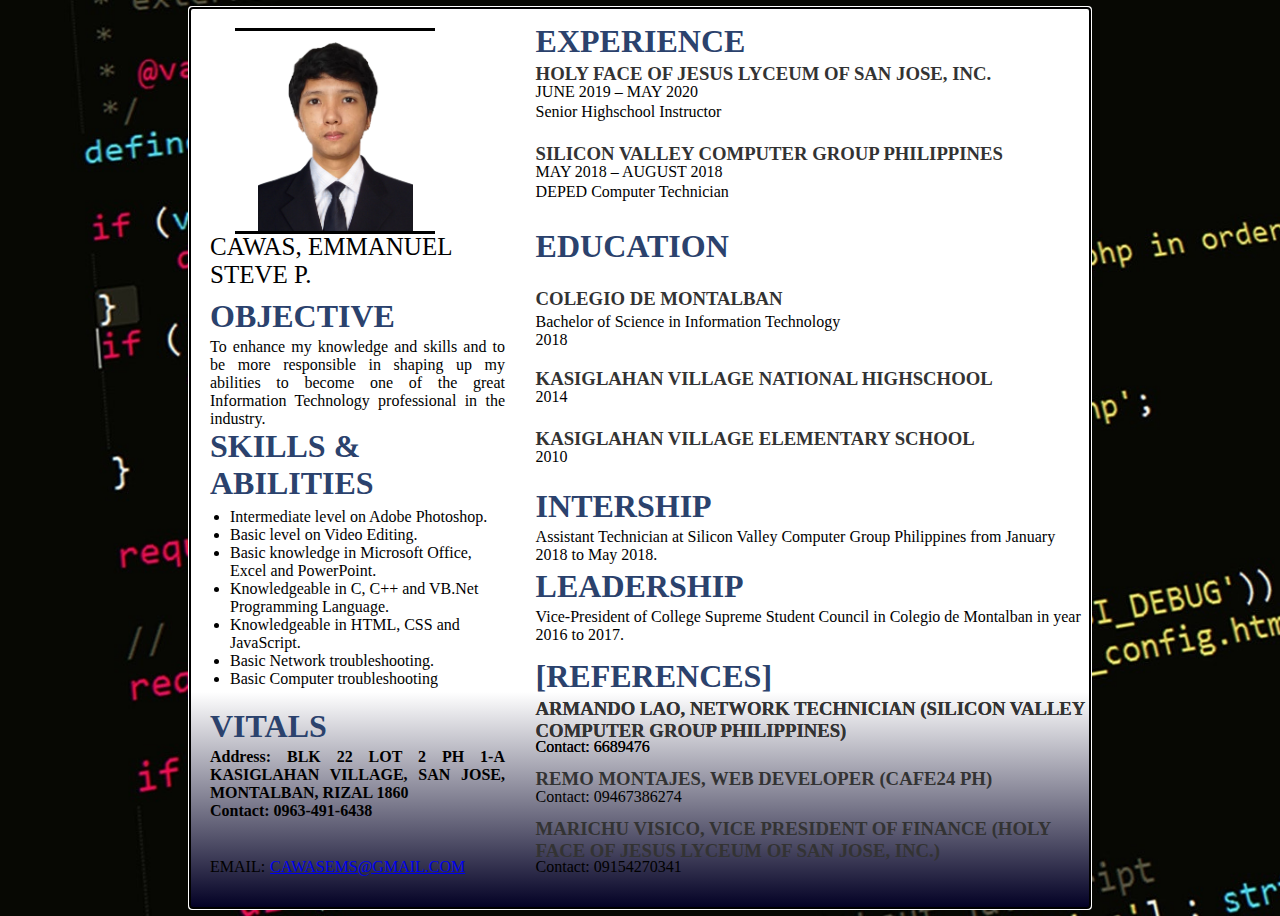
==== index.html @ 97830da2 "first commit" ====
<!DOCTYPE html>
<html>
  <head>
    <meta charset="utf-8" />
    <meta http-equiv="X-UA-Compatible" content="IE=edge" />
    <title>Personal WebPage</title>
    <meta name="description" content="" />
    <meta name="viewport" content="width=device-width, initial-scale=1" />
    <link rel="stylesheet" href="style.css" />
  </head>
  <body>
    <div class="resumebg">
      <div class="img"></div>
      <div class="name">
        CAWAS, EMMANUEL <br />
        STEVE P.
      </div>
      <h1 class="h1 obj">OBJECTIVE</h1>
      <p class="objp">
        To enhance my knowledge and skills and to be more responsible in shaping
        up my abilities to become one of the great Information Technology
        professional in the industry.
      </p>
      <h1 class="h1 sa">SKILLS & ABILITIES</h1>
      <ul>
        <li>Intermediate level on Adobe Photoshop.</li>
        <li>Basic level on Video Editing.</li>
        <li>Basic knowledge in Microsoft Office, Excel and PowerPoint.</li>
        <li>Knowledgeable in C, C++ and VB.Net Programming Language.</li>
        <li>Knowledgeable in HTML, CSS and JavaScript.</li>
        <li>Basic Network troubleshooting.</li>
        <li>Basic Computer troubleshooting</li>
      </ul>
      <h1 class="h1 vit">VITALS</h1>
      <p class="add">
        Address: BLK 22 LOT 2 PH 1-A KASIGLAHAN VILLAGE, SAN JOSE, MONTALBAN,
        RIZAL 1860
        <br />
        Contact: 0963-491-6438
      </p>
      <p class="email">EMAIL: </p><a href="mailto: cawasems@gmail.com">cawasems@gmail.com</a>
        <h1 class="h1r exp">EXPERIENCE</h1>
        <h3 class="h3 work">HOLY FACE OF JESUS LYCEUM OF SAN JOSE, INC.</h3>
        <p class="p wd">JUNE 2019 – MAY 2020</p>
        <p class="p j">Senior Highschool Instructor</p>
        <h3 class="h3 work1">Silicon Valley Computer Group Philippines</h3>
        <p class="p wd1">MAY 2018 – AUGUST 2018</p>
        <p class="p j1">DEPED Computer Technician</p>
      <h1 class="h1r edu">EDUCATION</h1>
      <h3 class="h3 c">COLEGIO DE MONTALBAN</h3>
      <p class="p cou">Bachelor of Science in Information Technology <br>2018</p>
      <h3 class="h3 hs">KASIGLAHAN VILLAGE NATIONAL HIGHSCHOOL</h3>
      <p class="p hsd">2014</p>
      <h3 class="h3 es">KASIGLAHAN VILLAGE ELEMENTARY SCHOOL</h3>
      <p class="p esd">2010</p>
      <h1 class="h1r int">INTERSHIP</h1>
      <p class="p intp">Assistant Technician at Silicon Valley Computer Group Philippines from January 2018 to May
        2018.
        </p>
        <h1 class="h1r ldr">LEADERSHIP</h1>
        <p class="p ldrp">Vice-President of College Supreme Student Council in Colegio de
          Montalban in year 2016 to 2017.</p>
          <h1 class="h1r ref">[REFERENCES]</h1>
          <h3 class="h3 ref">ARMANDO LAO, NETWORK TECHNICIAN (SILICON
            VALLEY COMPUTER GROUP PHILIPPINES)
            </h3>
            <p class="p refn">Contact: 6689476</p>
            <h3 class="h3 ref">ARMANDO LAO, NETWORK TECHNICIAN (SILICON
              VALLEY COMPUTER GROUP PHILIPPINES)
              </h3>
              <p class="p refn">Contact: 6689476</p>
              <h3 class="h3 ref1">REMO MONTAJES, WEB DEVELOPER (CAFE24 PH)
                </h3>
                <p class="p refn1">Contact: 09467386274</p>
                <h3 class="h3 ref2">MARICHU VISICO, VICE PRESIDENT OF FINANCE (HOLY
                  FACE OF JESUS LYCEUM OF SAN JOSE, INC.)
                </h3>
                <p class="p refn2">Contact: 09154270341</p>
      </div>
    </div>
    <!-- <script src="" async defer></script> -->
  </body>
</html>
---- style.css ----
body {
  background-image: url("resources/images/pexels-pixabay-276452.jpg");
  background-size: cover;
}

.img {
  background-image: url("resources/images/resume.png");
  height: 200px;
  width: 200px;
  background-size: contain;
  background-position: center;
  position: absolute;
  transition: 0.5s;
  margin-top: 20px;
  margin-left: 5%;
  background-repeat: no-repeat;
  border-top: 3px solid black;
  border-bottom: 3px solid black;
}
/* .img:hover {
  height: 300px;
  width: 300px;
  transition: 0.5s;
} */

.resumebg {
  position: relative;
  background: rgb(2, 0, 36);
  background: linear-gradient(
    360deg,
    rgba(2, 0, 36, 1) 0%,
    rgba(255, 255, 255, 1) 24%
  );
  background-size: cover;
  height: 100vh;
  width: 100vh;
  margin-left: auto;
  margin-right: auto;
  outline: auto black;
}

.name {
  position: absolute;
  font-size: 25px;
  color: black;
  margin-top: 225px;
  margin-left: 20px;
  margin-right: 65%;
}

.h1 {
  position: absolute;
  color: rgb(43, 66, 109);
  margin-left: 20px;
}

.h1.obj {
  margin-top: 290px;
  margin-right: 65%;
}
.h1.sa {
  position: absolute;
  margin-top: 420px;
  margin-left: 20px;
  margin-right: 65%;
}

.h1.vit {
  position: absolute;
  margin-top: 700px;
  margin-left: 20px;
  margin-right: 65%;
}

.objp {
  position: absolute;
  text-align: justify;
  margin-top: 330px;
  margin-right: 65%;
  margin-left: 20px;
}

ul {
  position: absolute;
  margin-top: 500px;
  margin-right: 65%;
}
li {
  text-align: left;
}

.add {
  position: absolute;
  margin-top: 740px;
  text-align: justify;
  margin-left: 20px;
  margin-right: 65%;
  font-weight: bold;
}

a {
  position: absolute;
  margin-top: 850px;
  margin-left: 80px;
  margin-right: 65%;
  text-transform: uppercase;
}
.email {
  position: absolute;
  margin-top: 850px;
  margin-left: 20px;
  margin-right: 65%;
  text-transform: uppercase;
}

.h1r {
  position: absolute;
  margin-left: 38.4%;
  color: rgb(43, 66, 109);
}

.h1r.exp {
  margin-top: 15px;
}
.h1r.edu {
  margin-top: 220px;
}
.h1r.int {
  margin-top: 480px;
}
.h1r.ldr {
  margin-top: 560px;
}
.h1r.ref {
  margin-top: 650px;
}

.h3 {
  position: absolute;
  margin-left: 38.4%;
  color: #333;
}

.h3.work {
  margin-top: 55px;
}
.h3.work1 {
  margin-top: 135px;
  text-transform: uppercase;
}
.h3.c {
  margin-top: 280px;
}
.h3.hs {
  margin-top: 360px;
}
.h3.es {
  margin-top: 420px;
}
.h3.ref {
  margin-top: 690px;
}
.h3.ref1 {
  margin-top: 760px;
}
.h3.ref2 {
  margin-top: 810px;
}

.p {
  position: absolute;
  margin-left: 38.4%;
}
.p.wd {
  margin-top: 75px;
}
.p.j {
  margin-top: 95px;
}

.p.wd1 {
  margin-top: 155px;
}
.p.j1 {
  margin-top: 175px;
}
.p.cou {
  margin-top: 305px;
}
.p.hsd {
  margin-top: 380px;
}
.p.esd {
  margin-top: 440px;
}
.p.intp {
  margin-top: 520px;
}
.p.ldrp {
  margin-top: 600px;
}
.p.refn {
  margin-top: 730px;
}
.p.refn1 {
  margin-top: 780px;
}
.p.refn2 {
  margin-top: 850px;
}
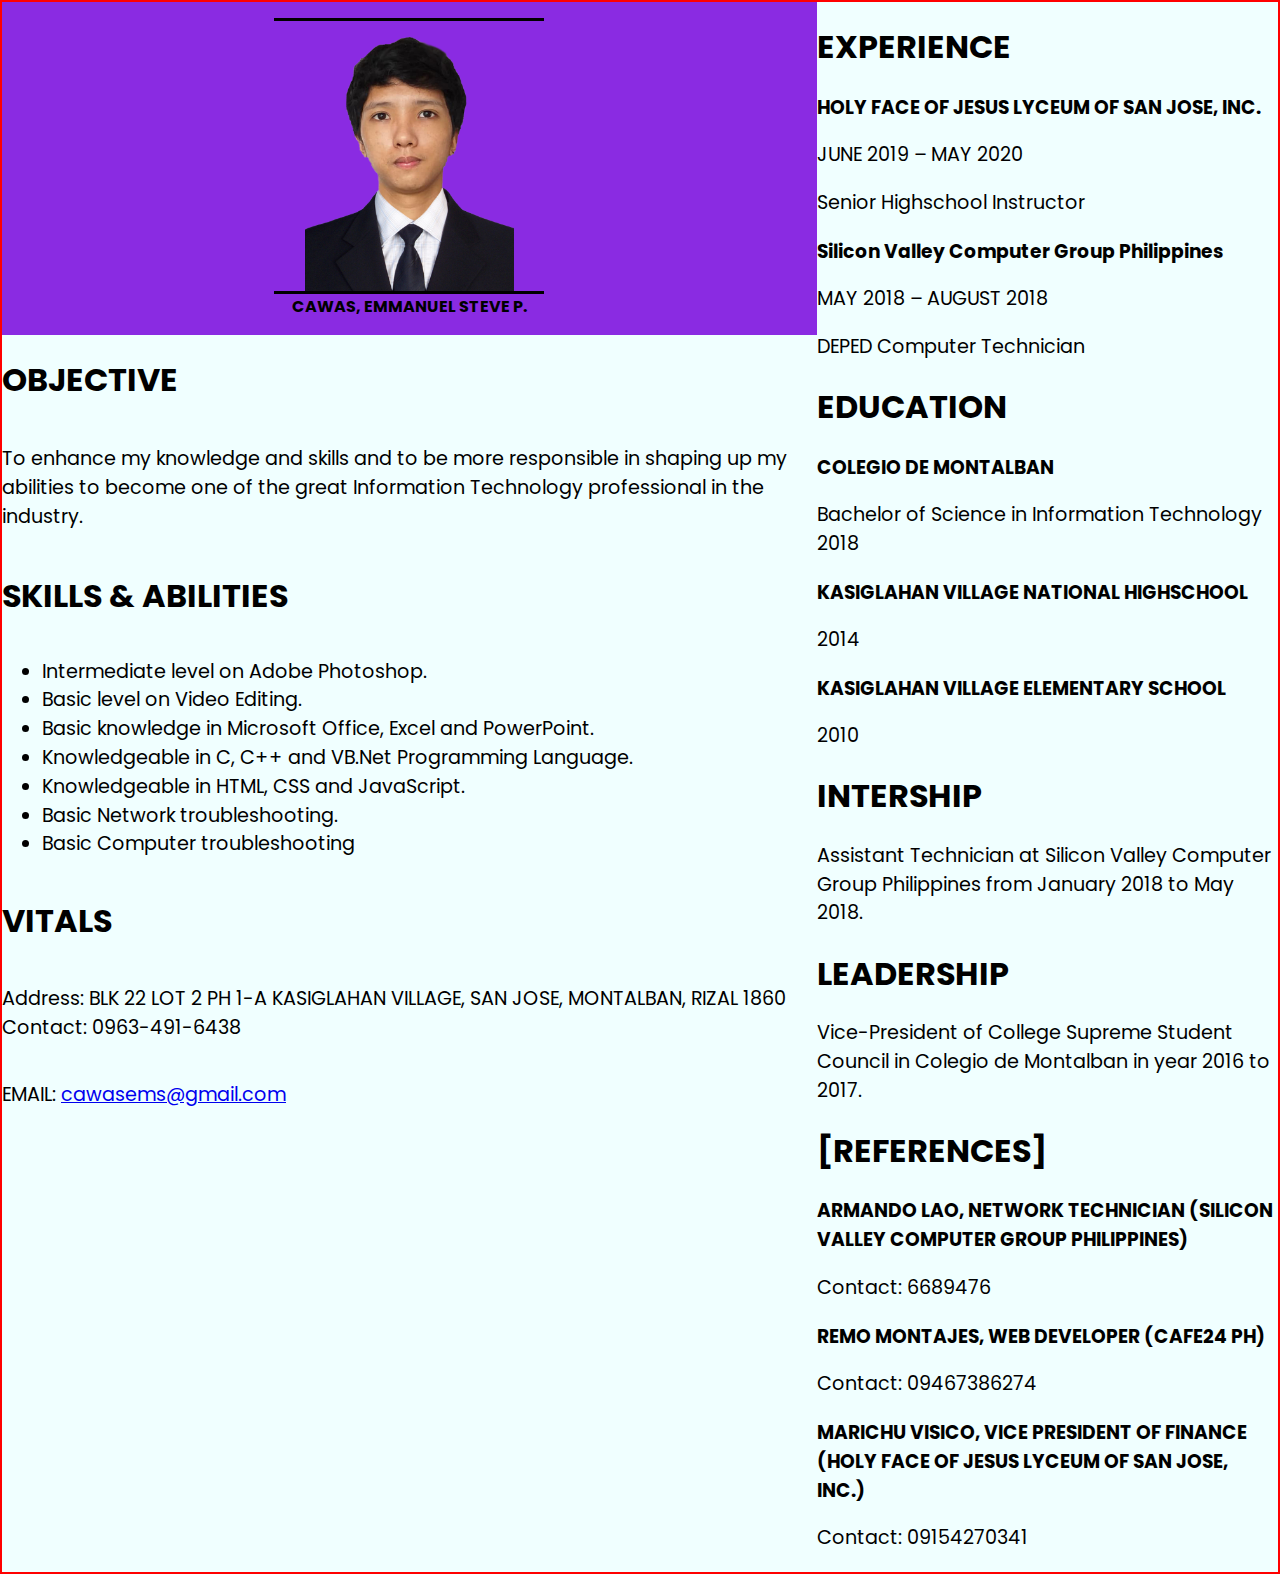
==== commit 4731de11: "041921update" ====
--- a/index.html
+++ b/index.html
@@ -3,79 +3,88 @@
   <head>
     <meta charset="utf-8" />
     <meta http-equiv="X-UA-Compatible" content="IE=edge" />
-    <title>Personal WebPage</title>
+    <title>Online Resume</title>
     <meta name="description" content="" />
     <meta name="viewport" content="width=device-width, initial-scale=1" />
     <link rel="stylesheet" href="style.css" />
+    <link rel="preconnect" href="https://fonts.gstatic.com" />
+    <link
+      href="https://fonts.googleapis.com/css2?family=Poppins:wght@200&display=swap"
+      rel="stylesheet"
+    />
   </head>
   <body>
     <div class="resumebg">
-      <div class="img"></div>
-      <div class="name">
-        CAWAS, EMMANUEL <br />
-        STEVE P.
+      <div class="container1">
+        <div class="imgbg">
+          <div class="img"></div>
+          <div class="name">CAWAS, EMMANUEL STEVE P.</div>
+        </div>
+        <h1 class="h1 obj">OBJECTIVE</h1>
+        <p>
+          To enhance my knowledge and skills and to be more responsible in
+          shaping up my abilities to become one of the great Information
+          Technology professional in the industry.
+        </p>
+        <h1 class="h1 sa">SKILLS & ABILITIES</h1>
+        <ul>
+          <li>Intermediate level on Adobe Photoshop.</li>
+          <li>Basic level on Video Editing.</li>
+          <li>Basic knowledge in Microsoft Office, Excel and PowerPoint.</li>
+          <li>Knowledgeable in C, C++ and VB.Net Programming Language.</li>
+          <li>Knowledgeable in HTML, CSS and JavaScript.</li>
+          <li>Basic Network troubleshooting.</li>
+          <li>Basic Computer troubleshooting</li>
+        </ul>
+        <h1 class="h1 vit">VITALS</h1>
+        <p>
+          Address: BLK 22 LOT 2 PH 1-A KASIGLAHAN VILLAGE, SAN JOSE, MONTALBAN,
+          RIZAL 1860
+          <br />
+          Contact: 0963-491-6438
+        </p>
+        <p>
+          EMAIL: <a href="mailto: cawasems@gmail.com">cawasems@gmail.com</a>
+        </p>
       </div>
-      <h1 class="h1 obj">OBJECTIVE</h1>
-      <p class="objp">
-        To enhance my knowledge and skills and to be more responsible in shaping
-        up my abilities to become one of the great Information Technology
-        professional in the industry.
-      </p>
-      <h1 class="h1 sa">SKILLS & ABILITIES</h1>
-      <ul>
-        <li>Intermediate level on Adobe Photoshop.</li>
-        <li>Basic level on Video Editing.</li>
-        <li>Basic knowledge in Microsoft Office, Excel and PowerPoint.</li>
-        <li>Knowledgeable in C, C++ and VB.Net Programming Language.</li>
-        <li>Knowledgeable in HTML, CSS and JavaScript.</li>
-        <li>Basic Network troubleshooting.</li>
-        <li>Basic Computer troubleshooting</li>
-      </ul>
-      <h1 class="h1 vit">VITALS</h1>
-      <p class="add">
-        Address: BLK 22 LOT 2 PH 1-A KASIGLAHAN VILLAGE, SAN JOSE, MONTALBAN,
-        RIZAL 1860
-        <br />
-        Contact: 0963-491-6438
-      </p>
-      <p class="email">EMAIL: </p><a href="mailto: cawasems@gmail.com">cawasems@gmail.com</a>
-        <h1 class="h1r exp">EXPERIENCE</h1>
+      <div class="container2">
+        <h1 class="h1 exp">EXPERIENCE</h1>
         <h3 class="h3 work">HOLY FACE OF JESUS LYCEUM OF SAN JOSE, INC.</h3>
-        <p class="p wd">JUNE 2019 – MAY 2020</p>
-        <p class="p j">Senior Highschool Instructor</p>
+        <p>JUNE 2019 – MAY 2020</p>
+        <p>Senior Highschool Instructor</p>
         <h3 class="h3 work1">Silicon Valley Computer Group Philippines</h3>
-        <p class="p wd1">MAY 2018 – AUGUST 2018</p>
-        <p class="p j1">DEPED Computer Technician</p>
-      <h1 class="h1r edu">EDUCATION</h1>
-      <h3 class="h3 c">COLEGIO DE MONTALBAN</h3>
-      <p class="p cou">Bachelor of Science in Information Technology <br>2018</p>
-      <h3 class="h3 hs">KASIGLAHAN VILLAGE NATIONAL HIGHSCHOOL</h3>
-      <p class="p hsd">2014</p>
-      <h3 class="h3 es">KASIGLAHAN VILLAGE ELEMENTARY SCHOOL</h3>
-      <p class="p esd">2010</p>
-      <h1 class="h1r int">INTERSHIP</h1>
-      <p class="p intp">Assistant Technician at Silicon Valley Computer Group Philippines from January 2018 to May
-        2018.
+        <p>MAY 2018 – AUGUST 2018</p>
+        <p>DEPED Computer Technician</p>
+        <h1 class="h1 edu">EDUCATION</h1>
+        <h3 class="h3 c">COLEGIO DE MONTALBAN</h3>
+        <p>Bachelor of Science in Information Technology <br />2018</p>
+        <h3 class="h3 hs">KASIGLAHAN VILLAGE NATIONAL HIGHSCHOOL</h3>
+        <p>2014</p>
+        <h3 class="h3 es">KASIGLAHAN VILLAGE ELEMENTARY SCHOOL</h3>
+        <p>2010</p>
+        <h1 class="h1 int">INTERSHIP</h1>
+        <p>
+          Assistant Technician at Silicon Valley Computer Group Philippines from
+          January 2018 to May 2018.
         </p>
-        <h1 class="h1r ldr">LEADERSHIP</h1>
-        <p class="p ldrp">Vice-President of College Supreme Student Council in Colegio de
-          Montalban in year 2016 to 2017.</p>
-          <h1 class="h1r ref">[REFERENCES]</h1>
-          <h3 class="h3 ref">ARMANDO LAO, NETWORK TECHNICIAN (SILICON
-            VALLEY COMPUTER GROUP PHILIPPINES)
-            </h3>
-            <p class="p refn">Contact: 6689476</p>
-            <h3 class="h3 ref">ARMANDO LAO, NETWORK TECHNICIAN (SILICON
-              VALLEY COMPUTER GROUP PHILIPPINES)
-              </h3>
-              <p class="p refn">Contact: 6689476</p>
-              <h3 class="h3 ref1">REMO MONTAJES, WEB DEVELOPER (CAFE24 PH)
-                </h3>
-                <p class="p refn1">Contact: 09467386274</p>
-                <h3 class="h3 ref2">MARICHU VISICO, VICE PRESIDENT OF FINANCE (HOLY
-                  FACE OF JESUS LYCEUM OF SAN JOSE, INC.)
-                </h3>
-                <p class="p refn2">Contact: 09154270341</p>
+        <h1 class="h1 ldr">LEADERSHIP</h1>
+        <p>
+          Vice-President of College Supreme Student Council in Colegio de
+          Montalban in year 2016 to 2017.
+        </p>
+        <h1 class="h1 ref">[REFERENCES]</h1>
+        <h3 class="h3 ref">
+          ARMANDO LAO, NETWORK TECHNICIAN (SILICON VALLEY COMPUTER GROUP
+          PHILIPPINES)
+        </h3>
+        <p>Contact: 6689476</p>
+        <h3 class="h3 ref1">REMO MONTAJES, WEB DEVELOPER (CAFE24 PH)</h3>
+        <p>Contact: 09467386274</p>
+        <h3 class="h3 ref2">
+          MARICHU VISICO, VICE PRESIDENT OF FINANCE (HOLY FACE OF JESUS LYCEUM
+          OF SAN JOSE, INC.)
+        </h3>
+        <p>Contact: 09154270341</p>
       </div>
     </div>
     <!-- <script src="" async defer></script> -->
--- a/style.css
+++ b/style.css
@@ -1,210 +1,77 @@
 body {
   background-image: url("resources/images/pexels-pixabay-276452.jpg");
   background-size: cover;
+  margin: 0;
+  font-family: "Poppins", sans-serif;
+  display: flex;
+  justify-content: center;
+}
+
+h1,
+h2,
+h3 {
+  font-weight: 600;
+  font-weight: bold;
+}
+p,
+li {
+  line-height: 1.5;
+  font-size: 1.2em;
+}
+
+.resumebg {
+  background-color: azure;
+  border: 2px red solid;
+  width: 150vh;
+  height: auto;
+  display: flex;
 }
 
 .img {
   background-image: url("resources/images/resume.png");
-  height: 200px;
-  width: 200px;
+  height: 30vh;
+  width: 30vh;
   background-size: contain;
   background-position: center;
-  position: absolute;
-  transition: 0.5s;
-  margin-top: 20px;
-  margin-left: 5%;
   background-repeat: no-repeat;
   border-top: 3px solid black;
   border-bottom: 3px solid black;
 }
-/* .img:hover {
-  height: 300px;
-  width: 300px;
-  transition: 0.5s;
-} */
-
-.resumebg {
-  position: relative;
-  background: rgb(2, 0, 36);
-  background: linear-gradient(
-    360deg,
-    rgba(2, 0, 36, 1) 0%,
-    rgba(255, 255, 255, 1) 24%
-  );
-  background-size: cover;
-  height: 100vh;
-  width: 100vh;
-  margin-left: auto;
-  margin-right: auto;
-  outline: auto black;
+.imgbg {
+  background-color: blueviolet;
+  display: flex;
+  align-items: center;
+  flex-direction: column;
+  padding: 1em;
+}
+.name {
+  align-self: center;
+  font-weight: 700;
 }
 
-.name {
-  position: absolute;
-  font-size: 25px;
-  color: black;
-  margin-top: 225px;
-  margin-left: 20px;
-  margin-right: 65%;
+.container1 {
+  display: flex;
+  flex-direction: column;
 }
 
-.h1 {
-  position: absolute;
-  color: rgb(43, 66, 109);
-  margin-left: 20px;
+@media (max-width: 640px) {
+  .resumebg {
+    display: inline;
+  }
+  p,
+  li {
+    font-size: 1.7em;
+  }
+  .h1.obj,
+  .sa,
+  .vit,
+  .exp,
+  .edu,
+  .int,
+  .ldr,
+  .ref {
+    display: flex;
+    align-items: center;
+    justify-content: center;
+  }
 }
-
-.h1.obj {
-  margin-top: 290px;
-  margin-right: 65%;
-}
-.h1.sa {
-  position: absolute;
-  margin-top: 420px;
-  margin-left: 20px;
-  margin-right: 65%;
-}
-
-.h1.vit {
-  position: absolute;
-  margin-top: 700px;
-  margin-left: 20px;
-  margin-right: 65%;
-}
-
-.objp {
-  position: absolute;
-  text-align: justify;
-  margin-top: 330px;
-  margin-right: 65%;
-  margin-left: 20px;
-}
-
-ul {
-  position: absolute;
-  margin-top: 500px;
-  margin-right: 65%;
-}
-li {
-  text-align: left;
-}
-
-.add {
-  position: absolute;
-  margin-top: 740px;
-  text-align: justify;
-  margin-left: 20px;
-  margin-right: 65%;
-  font-weight: bold;
-}
-
-a {
-  position: absolute;
-  margin-top: 850px;
-  margin-left: 80px;
-  margin-right: 65%;
-  text-transform: uppercase;
-}
-.email {
-  position: absolute;
-  margin-top: 850px;
-  margin-left: 20px;
-  margin-right: 65%;
-  text-transform: uppercase;
-}
-
-.h1r {
-  position: absolute;
-  margin-left: 38.4%;
-  color: rgb(43, 66, 109);
-}
-
-.h1r.exp {
-  margin-top: 15px;
-}
-.h1r.edu {
-  margin-top: 220px;
-}
-.h1r.int {
-  margin-top: 480px;
-}
-.h1r.ldr {
-  margin-top: 560px;
-}
-.h1r.ref {
-  margin-top: 650px;
-}
-
-.h3 {
-  position: absolute;
-  margin-left: 38.4%;
-  color: #333;
-}
-
-.h3.work {
-  margin-top: 55px;
-}
-.h3.work1 {
-  margin-top: 135px;
-  text-transform: uppercase;
-}
-.h3.c {
-  margin-top: 280px;
-}
-.h3.hs {
-  margin-top: 360px;
-}
-.h3.es {
-  margin-top: 420px;
-}
-.h3.ref {
-  margin-top: 690px;
-}
-.h3.ref1 {
-  margin-top: 760px;
-}
-.h3.ref2 {
-  margin-top: 810px;
-}
-
-.p {
-  position: absolute;
-  margin-left: 38.4%;
-}
-.p.wd {
-  margin-top: 75px;
-}
-.p.j {
-  margin-top: 95px;
-}
-
-.p.wd1 {
-  margin-top: 155px;
-}
-.p.j1 {
-  margin-top: 175px;
-}
-.p.cou {
-  margin-top: 305px;
-}
-.p.hsd {
-  margin-top: 380px;
-}
-.p.esd {
-  margin-top: 440px;
-}
-.p.intp {
-  margin-top: 520px;
-}
-.p.ldrp {
-  margin-top: 600px;
-}
-.p.refn {
-  margin-top: 730px;
-}
-.p.refn1 {
-  margin-top: 780px;
-}
-.p.refn2 {
-  margin-top: 850px;
-}
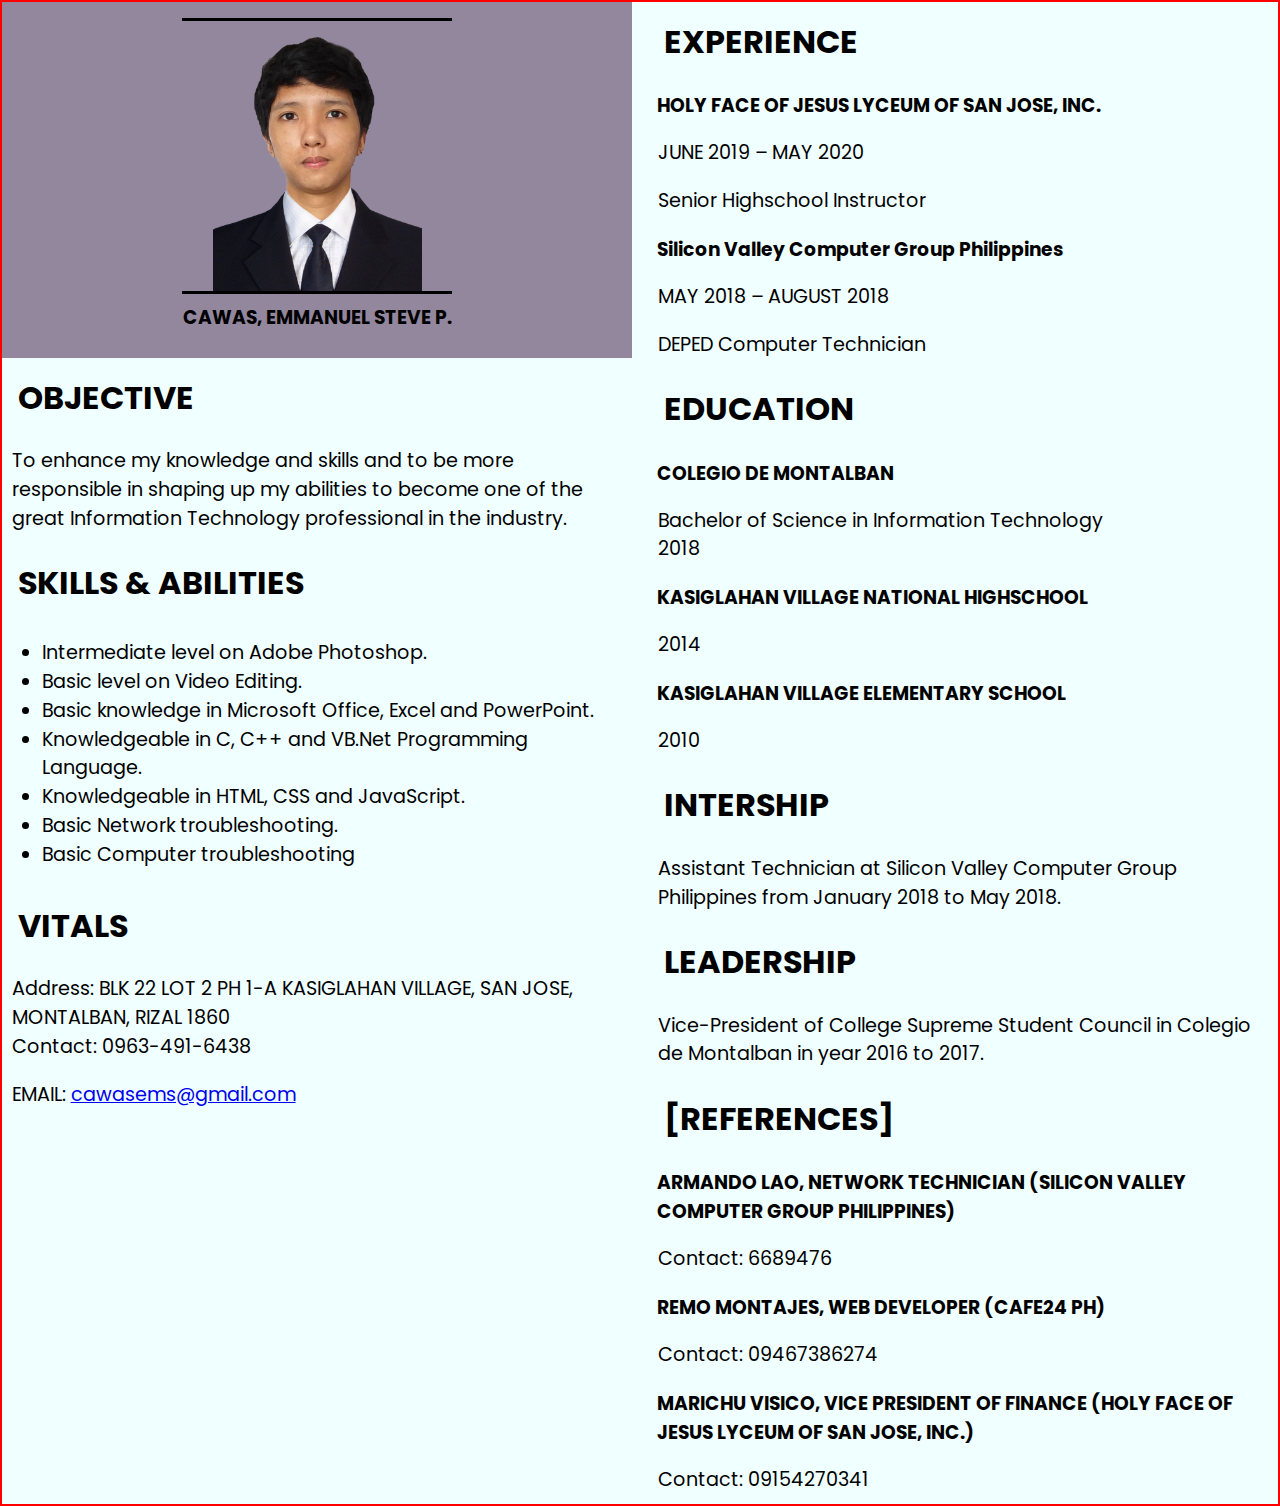
==== commit 9e5259d6: "041921update1" ====
--- a/index.html
+++ b/index.html
@@ -18,7 +18,7 @@
       <div class="container1">
         <div class="imgbg">
           <div class="img"></div>
-          <div class="name">CAWAS, EMMANUEL STEVE P.</div>
+          <h3>CAWAS, EMMANUEL STEVE P.</h3>
         </div>
         <h1 class="h1 obj">OBJECTIVE</h1>
         <p>
--- a/style.css
+++ b/style.css
@@ -12,6 +12,10 @@
 h3 {
   font-weight: 600;
   font-weight: bold;
+  margin: 0.5em;
+}
+p {
+  margin: 0.5em;
 }
 p,
 li {
@@ -25,6 +29,7 @@
   width: 150vh;
   height: auto;
   display: flex;
+  gap: 1em;
 }
 
 .img {
@@ -38,20 +43,25 @@
   border-bottom: 3px solid black;
 }
 .imgbg {
-  background-color: blueviolet;
+  background-color: rgb(147, 135, 158);
   display: flex;
   align-items: center;
   flex-direction: column;
   padding: 1em;
 }
 .name {
-  align-self: center;
   font-weight: 700;
 }
 
 .container1 {
   display: flex;
   flex-direction: column;
+  flex: 1 1 0;
+}
+.container2 {
+  display: flex;
+  flex-direction: column;
+  flex: 1 1 0;
 }
 
 @media (max-width: 640px) {
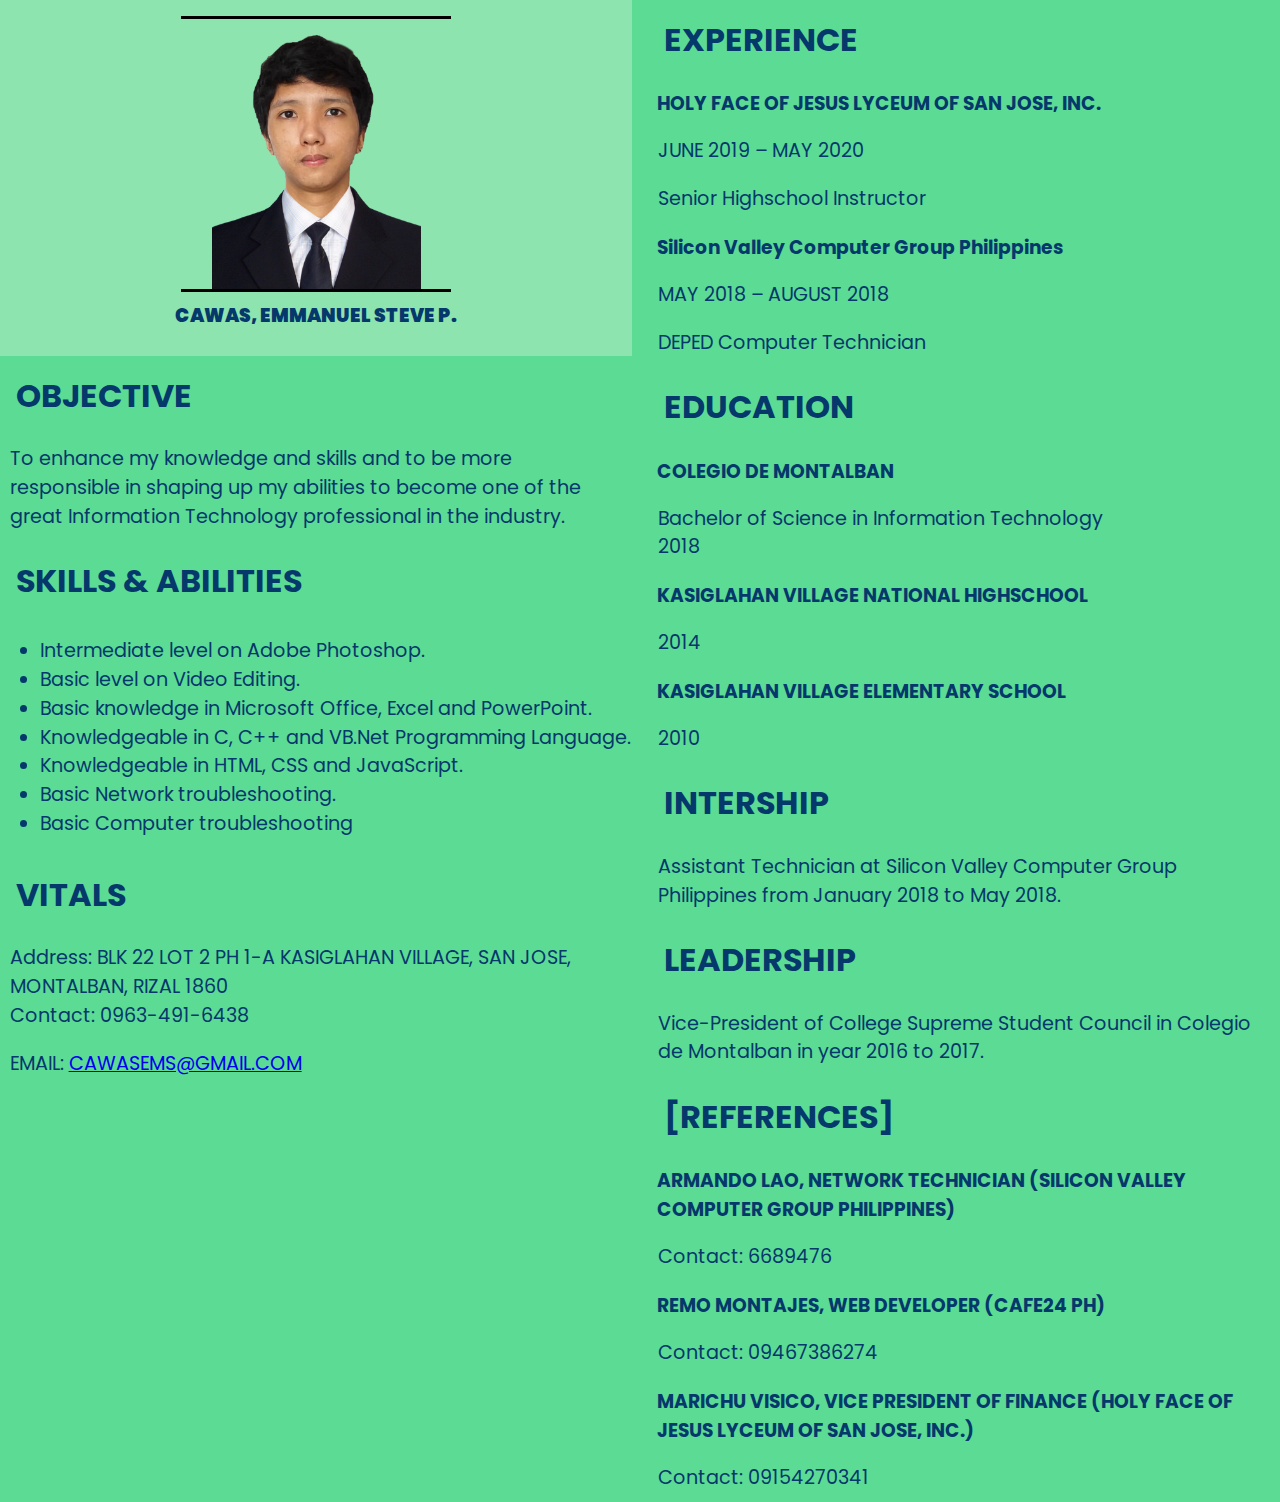
==== commit 0c959174: "042021colorupdate" ====
--- a/index.html
+++ b/index.html
@@ -18,15 +18,15 @@
       <div class="container1">
         <div class="imgbg">
           <div class="img"></div>
-          <h3>CAWAS, EMMANUEL STEVE P.</h3>
+          <h3 class="name">CAWAS, EMMANUEL STEVE P.</h3>
         </div>
-        <h1 class="h1 obj">OBJECTIVE</h1>
+        <h1>OBJECTIVE</h1>
         <p>
           To enhance my knowledge and skills and to be more responsible in
           shaping up my abilities to become one of the great Information
           Technology professional in the industry.
         </p>
-        <h1 class="h1 sa">SKILLS & ABILITIES</h1>
+        <h1>SKILLS & ABILITIES</h1>
         <ul>
           <li>Intermediate level on Adobe Photoshop.</li>
           <li>Basic level on Video Editing.</li>
@@ -36,7 +36,7 @@
           <li>Basic Network troubleshooting.</li>
           <li>Basic Computer troubleshooting</li>
         </ul>
-        <h1 class="h1 vit">VITALS</h1>
+        <h1>VITALS</h1>
         <p>
           Address: BLK 22 LOT 2 PH 1-A KASIGLAHAN VILLAGE, SAN JOSE, MONTALBAN,
           RIZAL 1860
@@ -48,39 +48,39 @@
         </p>
       </div>
       <div class="container2">
-        <h1 class="h1 exp">EXPERIENCE</h1>
-        <h3 class="h3 work">HOLY FACE OF JESUS LYCEUM OF SAN JOSE, INC.</h3>
+        <h1>EXPERIENCE</h1>
+        <h3>HOLY FACE OF JESUS LYCEUM OF SAN JOSE, INC.</h3>
         <p>JUNE 2019 – MAY 2020</p>
         <p>Senior Highschool Instructor</p>
-        <h3 class="h3 work1">Silicon Valley Computer Group Philippines</h3>
+        <h3>Silicon Valley Computer Group Philippines</h3>
         <p>MAY 2018 – AUGUST 2018</p>
         <p>DEPED Computer Technician</p>
-        <h1 class="h1 edu">EDUCATION</h1>
-        <h3 class="h3 c">COLEGIO DE MONTALBAN</h3>
+        <h1>EDUCATION</h1>
+        <h3>COLEGIO DE MONTALBAN</h3>
         <p>Bachelor of Science in Information Technology <br />2018</p>
-        <h3 class="h3 hs">KASIGLAHAN VILLAGE NATIONAL HIGHSCHOOL</h3>
+        <h3>KASIGLAHAN VILLAGE NATIONAL HIGHSCHOOL</h3>
         <p>2014</p>
-        <h3 class="h3 es">KASIGLAHAN VILLAGE ELEMENTARY SCHOOL</h3>
+        <h3>KASIGLAHAN VILLAGE ELEMENTARY SCHOOL</h3>
         <p>2010</p>
-        <h1 class="h1 int">INTERSHIP</h1>
+        <h1>INTERSHIP</h1>
         <p>
           Assistant Technician at Silicon Valley Computer Group Philippines from
           January 2018 to May 2018.
         </p>
-        <h1 class="h1 ldr">LEADERSHIP</h1>
+        <h1>LEADERSHIP</h1>
         <p>
           Vice-President of College Supreme Student Council in Colegio de
           Montalban in year 2016 to 2017.
         </p>
-        <h1 class="h1 ref">[REFERENCES]</h1>
-        <h3 class="h3 ref">
+        <h1>[REFERENCES]</h1>
+        <h3>
           ARMANDO LAO, NETWORK TECHNICIAN (SILICON VALLEY COMPUTER GROUP
           PHILIPPINES)
         </h3>
         <p>Contact: 6689476</p>
-        <h3 class="h3 ref1">REMO MONTAJES, WEB DEVELOPER (CAFE24 PH)</h3>
+        <h3>REMO MONTAJES, WEB DEVELOPER (CAFE24 PH)</h3>
         <p>Contact: 09467386274</p>
-        <h3 class="h3 ref2">
+        <h3>
           MARICHU VISICO, VICE PRESIDENT OF FINANCE (HOLY FACE OF JESUS LYCEUM
           OF SAN JOSE, INC.)
         </h3>
--- a/style.css
+++ b/style.css
@@ -3,6 +3,7 @@
   background-size: cover;
   margin: 0;
   font-family: "Poppins", sans-serif;
+  color: #05386b;
   display: flex;
   justify-content: center;
 }
@@ -24,8 +25,7 @@
 }
 
 .resumebg {
-  background-color: azure;
-  border: 2px red solid;
+  background-color: #5cdb95;
   width: 150vh;
   height: auto;
   display: flex;
@@ -43,16 +43,23 @@
   border-bottom: 3px solid black;
 }
 .imgbg {
-  background-color: rgb(147, 135, 158);
+  background-color: #8ee4af;
   display: flex;
   align-items: center;
   flex-direction: column;
   padding: 1em;
 }
 .name {
-  font-weight: 700;
+  font-weight: 900;
 }
-
+a {
+  text-transform: uppercase;
+  transition: 0.5s;
+}
+a:hover {
+  color: whitesmoke;
+  transition: 0.5s;
+}
 .container1 {
   display: flex;
   flex-direction: column;
@@ -72,14 +79,7 @@
   li {
     font-size: 1.7em;
   }
-  .h1.obj,
-  .sa,
-  .vit,
-  .exp,
-  .edu,
-  .int,
-  .ldr,
-  .ref {
+  h1 {
     display: flex;
     align-items: center;
     justify-content: center;
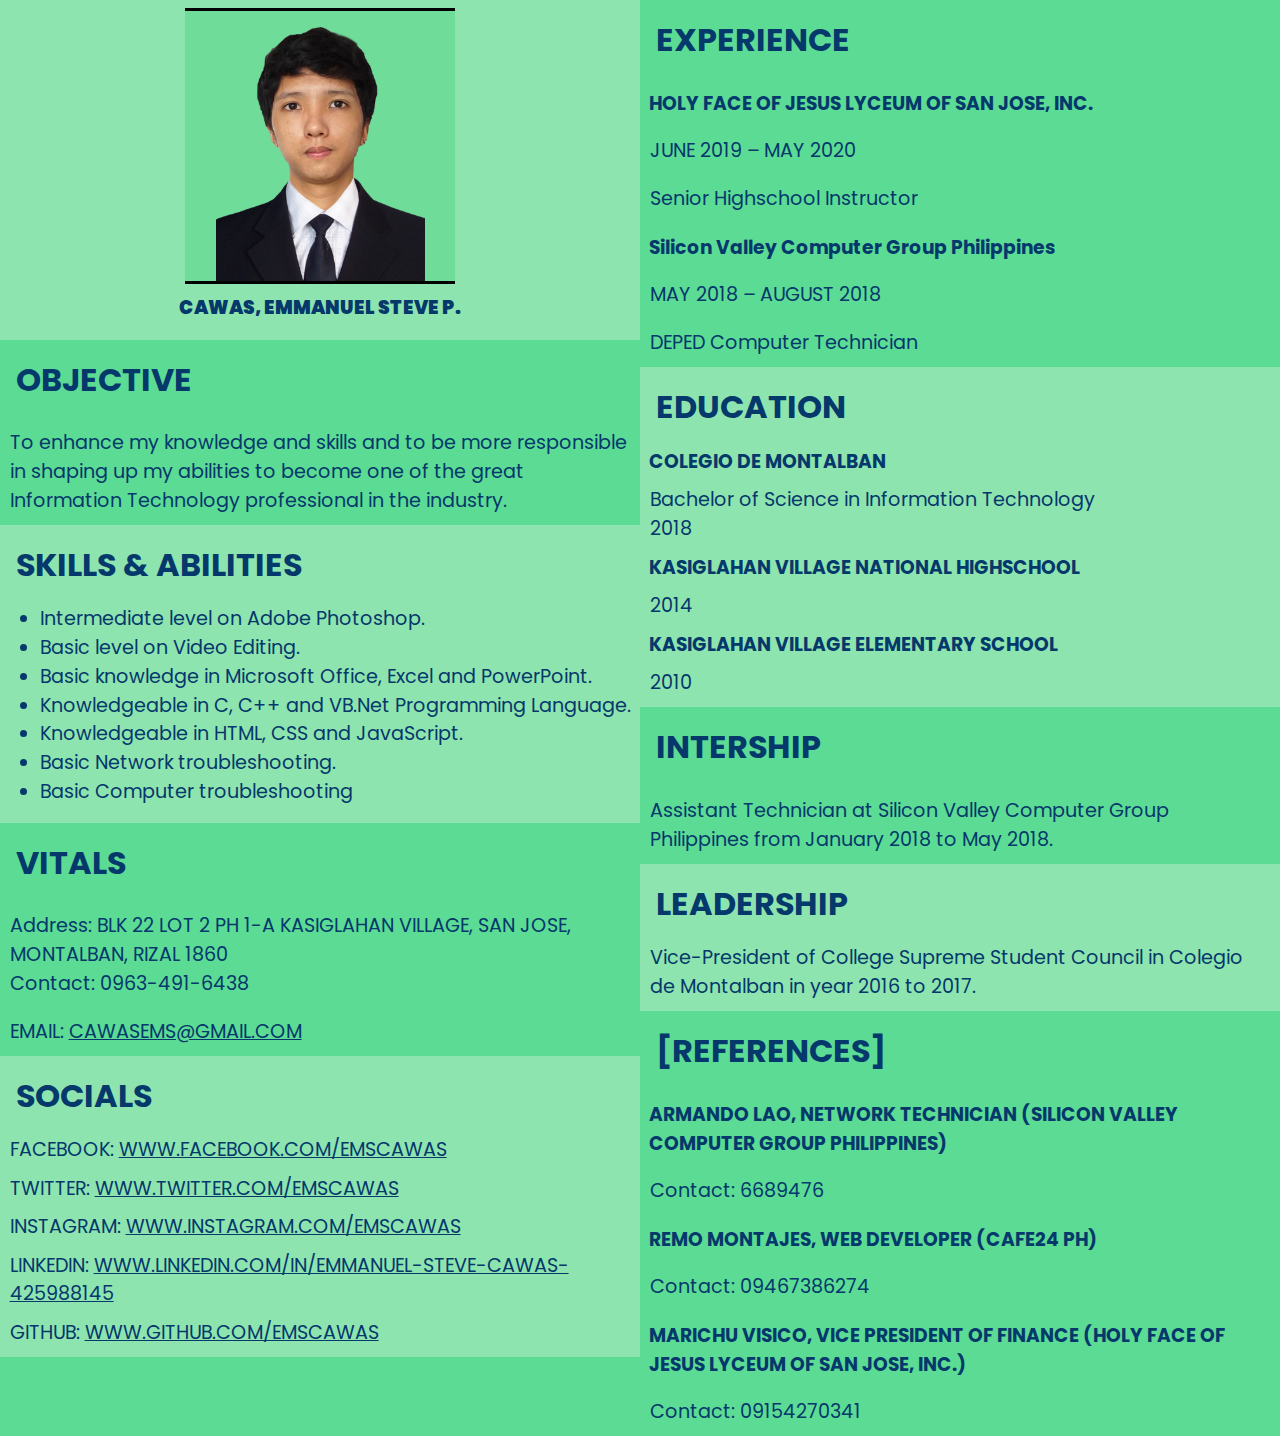
==== commit ad058c4d: "042021socialsupdate" ====
--- a/index.html
+++ b/index.html
@@ -26,16 +26,18 @@
           shaping up my abilities to become one of the great Information
           Technology professional in the industry.
         </p>
-        <h1>SKILLS & ABILITIES</h1>
-        <ul>
-          <li>Intermediate level on Adobe Photoshop.</li>
-          <li>Basic level on Video Editing.</li>
-          <li>Basic knowledge in Microsoft Office, Excel and PowerPoint.</li>
-          <li>Knowledgeable in C, C++ and VB.Net Programming Language.</li>
-          <li>Knowledgeable in HTML, CSS and JavaScript.</li>
-          <li>Basic Network troubleshooting.</li>
-          <li>Basic Computer troubleshooting</li>
-        </ul>
+        <div class="sabg">
+          <h1>SKILLS & ABILITIES</h1>
+          <ul>
+            <li>Intermediate level on Adobe Photoshop.</li>
+            <li>Basic level on Video Editing.</li>
+            <li>Basic knowledge in Microsoft Office, Excel and PowerPoint.</li>
+            <li>Knowledgeable in C, C++ and VB.Net Programming Language.</li>
+            <li>Knowledgeable in HTML, CSS and JavaScript.</li>
+            <li>Basic Network troubleshooting.</li>
+            <li>Basic Computer troubleshooting</li>
+          </ul>
+        </div>
         <h1>VITALS</h1>
         <p>
           Address: BLK 22 LOT 2 PH 1-A KASIGLAHAN VILLAGE, SAN JOSE, MONTALBAN,
@@ -46,6 +48,36 @@
         <p>
           EMAIL: <a href="mailto: cawasems@gmail.com">cawasems@gmail.com</a>
         </p>
+        <div class="socbg">
+          <h1>SOCIALS</h1>
+          <p>
+            FACEBOOK:
+            <a href="https://www.facebook.com/emscawas/"
+              >www.facebook.com/emscawas</a
+            >
+          </p>
+          <p>
+            TWITTER:
+            <a href="https://twitter.com/emscawas">www.twitter.com/emscawas</a>
+          </p>
+          <p>
+            INSTAGRAM:
+            <a href="https://www.instagram.com/emscawas/"
+              >www.instagram.com/emscawas</a
+            >
+          </p>
+          <p>
+            LINKEDIN:
+            <a
+              href="https://www.linkedin.com/in/emmanuel-steve-cawas-425988145/"
+              >www.linkedin.com/in/emmanuel-steve-cawas-425988145</a
+            >
+          </p>
+          <p>
+            GITHUB:
+            <a href="https://github.com/emscawas">www.github.com/emscawas</a>
+          </p>
+        </div>
       </div>
       <div class="container2">
         <h1>EXPERIENCE</h1>
@@ -55,23 +87,27 @@
         <h3>Silicon Valley Computer Group Philippines</h3>
         <p>MAY 2018 – AUGUST 2018</p>
         <p>DEPED Computer Technician</p>
-        <h1>EDUCATION</h1>
-        <h3>COLEGIO DE MONTALBAN</h3>
-        <p>Bachelor of Science in Information Technology <br />2018</p>
-        <h3>KASIGLAHAN VILLAGE NATIONAL HIGHSCHOOL</h3>
-        <p>2014</p>
-        <h3>KASIGLAHAN VILLAGE ELEMENTARY SCHOOL</h3>
-        <p>2010</p>
+        <div class="edubg">
+          <h1>EDUCATION</h1>
+          <h3>COLEGIO DE MONTALBAN</h3>
+          <p>Bachelor of Science in Information Technology <br />2018</p>
+          <h3>KASIGLAHAN VILLAGE NATIONAL HIGHSCHOOL</h3>
+          <p>2014</p>
+          <h3>KASIGLAHAN VILLAGE ELEMENTARY SCHOOL</h3>
+          <p>2010</p>
+        </div>
         <h1>INTERSHIP</h1>
         <p>
           Assistant Technician at Silicon Valley Computer Group Philippines from
           January 2018 to May 2018.
         </p>
-        <h1>LEADERSHIP</h1>
-        <p>
-          Vice-President of College Supreme Student Council in Colegio de
-          Montalban in year 2016 to 2017.
-        </p>
+        <div class="leadbg">
+          <h1>LEADERSHIP</h1>
+          <p>
+            Vice-President of College Supreme Student Council in Colegio de
+            Montalban in year 2016 to 2017.
+          </p>
+        </div>
         <h1>[REFERENCES]</h1>
         <h3>
           ARMANDO LAO, NETWORK TECHNICIAN (SILICON VALLEY COMPUTER GROUP
--- a/style.css
+++ b/style.css
@@ -29,11 +29,11 @@
   width: 150vh;
   height: auto;
   display: flex;
-  gap: 1em;
 }
 
 .img {
   background-image: url("resources/images/resume.png");
+  background-color: hsl(143, 61%, 65%);
   height: 30vh;
   width: 30vh;
   background-size: contain;
@@ -47,12 +47,19 @@
   display: flex;
   align-items: center;
   flex-direction: column;
-  padding: 1em;
+  padding: 0.5em;
+}
+.edubg,
+.sabg,
+.leadbg,
+.socbg {
+  background-color: #8ee4af;
 }
 .name {
   font-weight: 900;
 }
 a {
+  color: #05386b;
   text-transform: uppercase;
   transition: 0.5s;
 }
@@ -79,9 +86,26 @@
   li {
     font-size: 1.7em;
   }
-  h1 {
+  p {
+    font-weight: 550;
+  }
+  h1,
+  h2,
+  h3 {
+    font-size: 1.9em;
     display: flex;
-    align-items: center;
+  }
+  h1,
+  h2 {
+    display: flex;
     justify-content: center;
   }
+  a {
+    text-transform: uppercase;
+    transition: 0.5s;
+  }
+  a:hover {
+    color: whitesmoke;
+    transition: 0.5s;
+  }
 }
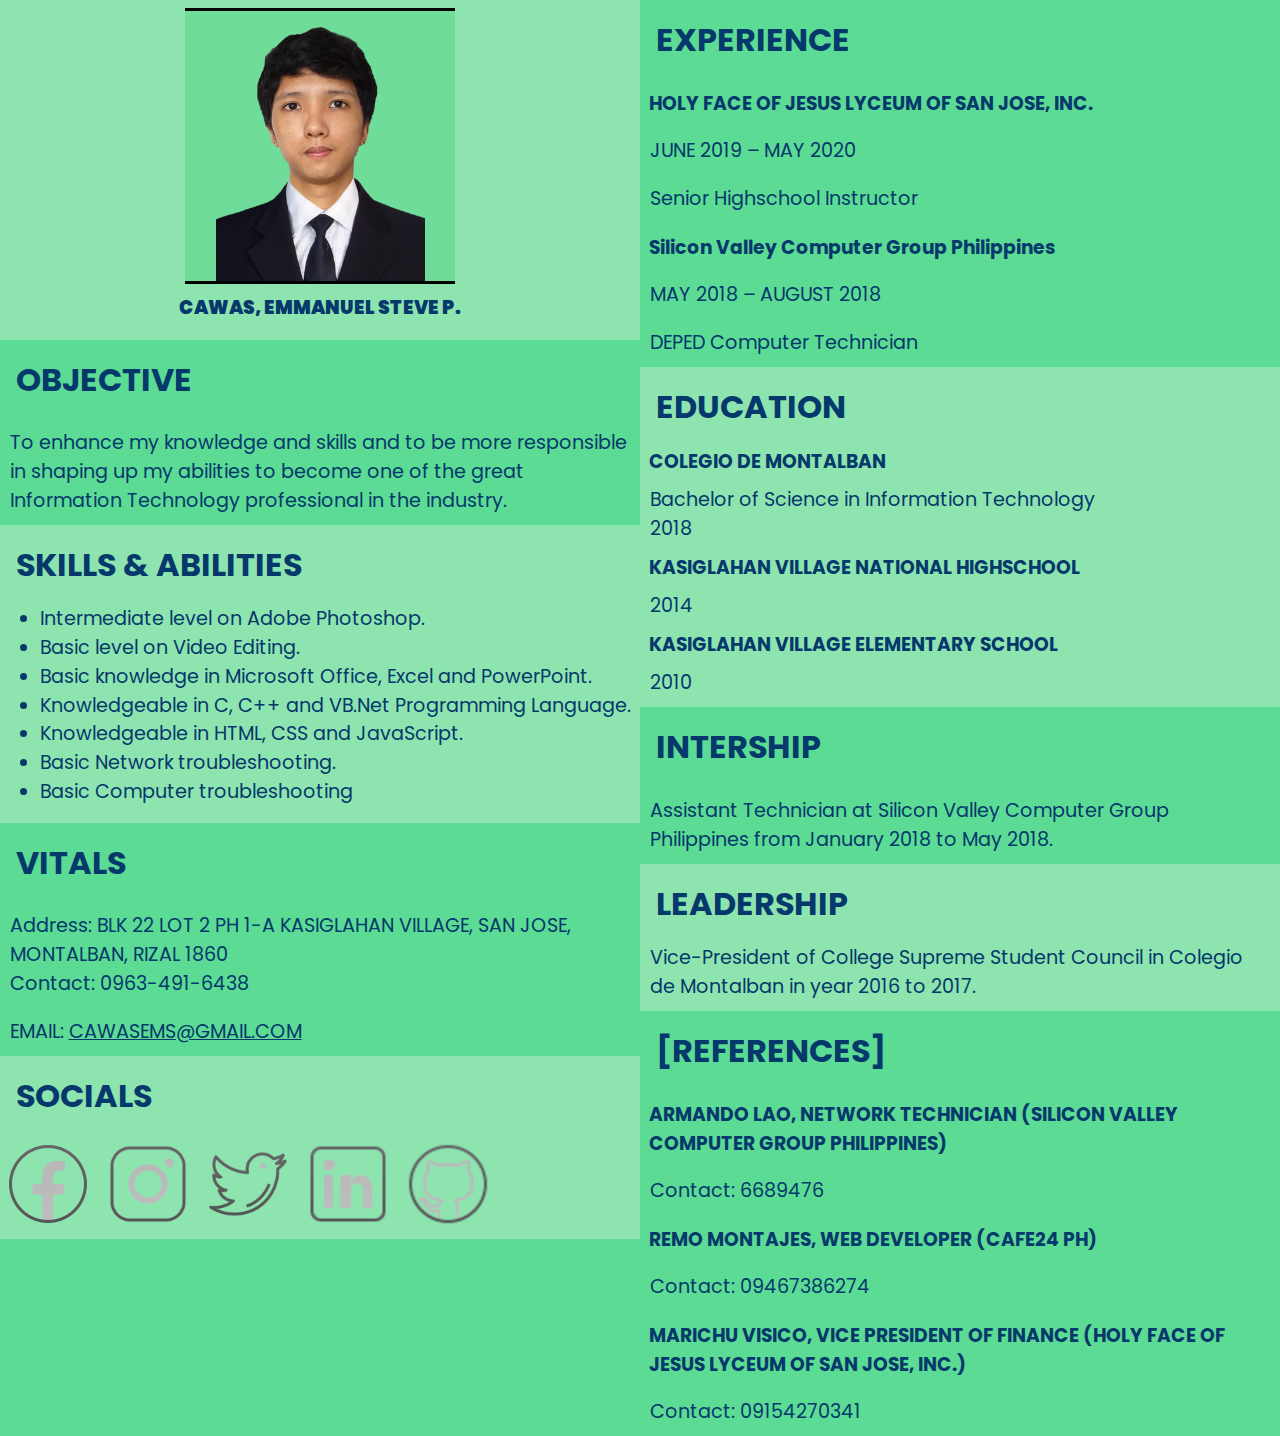
==== commit 70317b4b: "042421svgupdate" ====
--- a/index.html
+++ b/index.html
@@ -50,33 +50,27 @@
         </p>
         <div class="socbg">
           <h1>SOCIALS</h1>
-          <p>
-            FACEBOOK:
-            <a href="https://www.facebook.com/emscawas/"
-              >www.facebook.com/emscawas</a
-            >
-          </p>
-          <p>
-            TWITTER:
-            <a href="https://twitter.com/emscawas">www.twitter.com/emscawas</a>
-          </p>
-          <p>
-            INSTAGRAM:
-            <a href="https://www.instagram.com/emscawas/"
-              >www.instagram.com/emscawas</a
-            >
-          </p>
-          <p>
-            LINKEDIN:
-            <a
-              href="https://www.linkedin.com/in/emmanuel-steve-cawas-425988145/"
-              >www.linkedin.com/in/emmanuel-steve-cawas-425988145</a
-            >
-          </p>
-          <p>
-            GITHUB:
-            <a href="https://github.com/emscawas">www.github.com/emscawas</a>
-          </p>
+          <a href="https://www.facebook.com/emscawas/" target="_blank">
+            <div class="icons8-facebook"></div
+          ></a>
+
+          <a href="https://www.instagram.com/emscawas/" target="_blank"
+            ><div class="icons8-instagram"></div
+          ></a>
+
+          <a href="https://twitter.com/emscawas" target="_blank"
+            ><div class="icons8-twitter"></div
+          ></a>
+
+          <a
+            href="https://www.linkedin.com/in/emmanuel-steve-cawas-425988145/"
+            target="_blank"
+            ><div class="icons8-linkedin"></div
+          ></a>
+
+          <a href="https://github.com/emscawas" target="_blank"
+            ><div class="icons8-github"></div
+          ></a>
         </div>
       </div>
       <div class="container2">
--- a/style.css
+++ b/style.css
@@ -72,6 +72,110 @@
   flex-direction: column;
   flex: 1 1 0;
 }
+
+.icons8-facebook {
+  filter: grayscale(100%);
+  display: inline-block;
+  width: 96px;
+  height: 96px;
+  background: url("[data-uri]")
+    50% 50% no-repeat;
+  background-size: 100%;
+  transition: 0.7s;
+}
+.icons8-facebook:hover {
+  filter: grayscale(0);
+  transform: scale(1.2);
+  width: 96px;
+  height: 96px;
+  background: url("[data-uri]")
+    50% 50% no-repeat;
+  background-size: 100%;
+  transition: 0.7s;
+}
+.icons8-instagram {
+  filter: grayscale(100%);
+  display: inline-block;
+  width: 96px;
+  height: 96px;
+  background: url("[data-uri]")
+    50% 50% no-repeat;
+  background-size: 100%;
+  transition: 0.7s;
+}
+.icons8-instagram:hover {
+  filter: grayscale(0);
+  transform: scale(1.2);
+  width: 96px;
+  height: 96px;
+  background: url("[data-uri]")
+    50% 50% no-repeat;
+  background-size: 100%;
+  transition: 0.7s;
+}
+.icons8-twitter {
+  filter: grayscale(100%);
+  display: inline-block;
+  width: 96px;
+  height: 96px;
+  background: url("[data-uri]")
+    50% 50% no-repeat;
+  background-size: 100%;
+  transition: 0.7s;
+}
+.icons8-twitter:hover {
+  filter: grayscale(0);
+  transform: scale(1.2);
+  width: 96px;
+  height: 96px;
+  background: url("[data-uri]")
+    50% 50% no-repeat;
+  background-size: 100%;
+  transition: 0.7s;
+}
+.icons8-linkedin {
+  filter: grayscale(100);
+  display: inline-block;
+  width: 96px;
+  height: 96px;
+  background: url("[data-uri]")
+    50% 50% no-repeat;
+  background-size: 100%;
+  transition: 0.7s;
+}
+.icons8-linkedin:hover {
+  filter: grayscale(0);
+  transform: scale(1.2);
+  display: inline-block;
+  width: 96px;
+  height: 96px;
+  background: url("[data-uri]")
+    50% 50% no-repeat;
+  background-size: 100%;
+  transition: 0.7s;
+}
+.icons8-github {
+  filter: grayscale(100%);
+  display: inline-block;
+  width: 96px;
+  height: 96px;
+  background: url("[data-uri]")
+    50% 50% no-repeat;
+  background-size: 100%;
+  transition: 0.7s;
+}
+.icons8-github:hover {
+  filter: grayscale(0);
+  transform: scale(1.2);
+  display: inline-block;
+  width: 96px;
+  height: 96px;
+  background: url("[data-uri]")
+    50% 50% no-repeat;
+  background-size: 100%;
+  transition: 0.7s;
+}
+
 .container2 {
   display: flex;
   flex-direction: column;
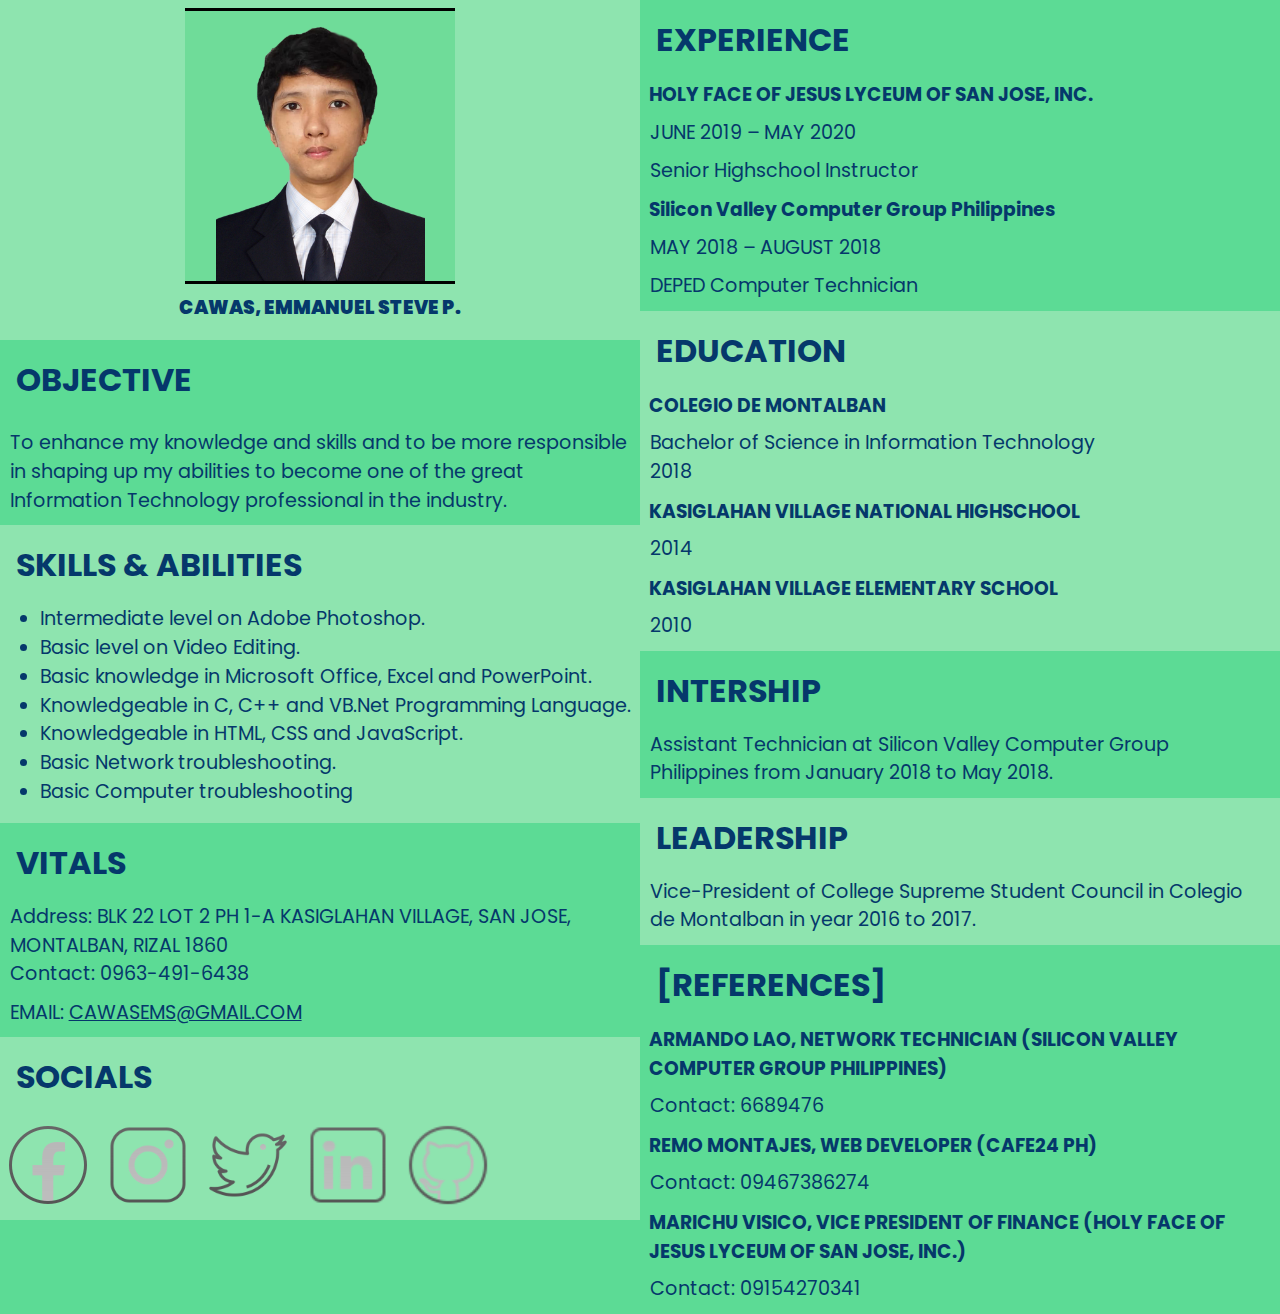
==== commit 41583f9b: "042621jsupdate" ====
--- a/index.html
+++ b/index.html
@@ -15,7 +15,7 @@
   </head>
   <body>
     <div class="resumebg">
-      <div class="container1">
+      <div class="container1" id="container1">
         <div class="imgbg">
           <div class="img"></div>
           <h3 class="name">CAWAS, EMMANUEL STEVE P.</h3>
@@ -38,17 +38,19 @@
             <li>Basic Computer troubleshooting</li>
           </ul>
         </div>
-        <h1>VITALS</h1>
-        <p>
-          Address: BLK 22 LOT 2 PH 1-A KASIGLAHAN VILLAGE, SAN JOSE, MONTALBAN,
-          RIZAL 1860
-          <br />
-          Contact: 0963-491-6438
-        </p>
-        <p>
-          EMAIL: <a href="mailto: cawasems@gmail.com">cawasems@gmail.com</a>
-        </p>
-        <div class="socbg">
+        <div class="vit">
+          <h1>VITALS</h1>
+          <p>
+            Address: BLK 22 LOT 2 PH 1-A KASIGLAHAN VILLAGE, SAN JOSE,
+            MONTALBAN, RIZAL 1860
+            <br />
+            Contact: 0963-491-6438
+          </p>
+          <p>
+            EMAIL: <a href="mailto: cawasems@gmail.com">cawasems@gmail.com</a>
+          </p>
+        </div>
+        <div class="socbg" id="socbg">
           <h1>SOCIALS</h1>
           <a href="https://www.facebook.com/emscawas/" target="_blank">
             <div class="icons8-facebook"></div
@@ -73,14 +75,16 @@
           ></a>
         </div>
       </div>
-      <div class="container2">
-        <h1>EXPERIENCE</h1>
-        <h3>HOLY FACE OF JESUS LYCEUM OF SAN JOSE, INC.</h3>
-        <p>JUNE 2019 – MAY 2020</p>
-        <p>Senior Highschool Instructor</p>
-        <h3>Silicon Valley Computer Group Philippines</h3>
-        <p>MAY 2018 – AUGUST 2018</p>
-        <p>DEPED Computer Technician</p>
+      <div class="container2" id="container2">
+        <div class="exp">
+          <h1>EXPERIENCE</h1>
+          <h3>HOLY FACE OF JESUS LYCEUM OF SAN JOSE, INC.</h3>
+          <p>JUNE 2019 – MAY 2020</p>
+          <p>Senior Highschool Instructor</p>
+          <h3>Silicon Valley Computer Group Philippines</h3>
+          <p>MAY 2018 – AUGUST 2018</p>
+          <p>DEPED Computer Technician</p>
+        </div>
         <div class="edubg">
           <h1>EDUCATION</h1>
           <h3>COLEGIO DE MONTALBAN</h3>
@@ -90,11 +94,13 @@
           <h3>KASIGLAHAN VILLAGE ELEMENTARY SCHOOL</h3>
           <p>2010</p>
         </div>
-        <h1>INTERSHIP</h1>
-        <p>
-          Assistant Technician at Silicon Valley Computer Group Philippines from
-          January 2018 to May 2018.
-        </p>
+        <div class="int">
+          <h1>INTERSHIP</h1>
+          <p>
+            Assistant Technician at Silicon Valley Computer Group Philippines
+            from January 2018 to May 2018.
+          </p>
+        </div>
         <div class="leadbg">
           <h1>LEADERSHIP</h1>
           <p>
@@ -102,21 +108,28 @@
             Montalban in year 2016 to 2017.
           </p>
         </div>
-        <h1>[REFERENCES]</h1>
-        <h3>
-          ARMANDO LAO, NETWORK TECHNICIAN (SILICON VALLEY COMPUTER GROUP
-          PHILIPPINES)
-        </h3>
-        <p>Contact: 6689476</p>
-        <h3>REMO MONTAJES, WEB DEVELOPER (CAFE24 PH)</h3>
-        <p>Contact: 09467386274</p>
-        <h3>
-          MARICHU VISICO, VICE PRESIDENT OF FINANCE (HOLY FACE OF JESUS LYCEUM
-          OF SAN JOSE, INC.)
-        </h3>
-        <p>Contact: 09154270341</p>
+        <div class="ref">
+          <h1>[REFERENCES]</h1>
+          <h3>
+            ARMANDO LAO, NETWORK TECHNICIAN (SILICON VALLEY COMPUTER GROUP
+            PHILIPPINES)
+          </h3>
+          <p>Contact: 6689476</p>
+          <h3>REMO MONTAJES, WEB DEVELOPER (CAFE24 PH)</h3>
+          <p>Contact: 09467386274</p>
+          <h3>
+            MARICHU VISICO, VICE PRESIDENT OF FINANCE (HOLY FACE OF JESUS LYCEUM
+            OF SAN JOSE, INC.)
+          </h3>
+          <p>Contact: 09154270341</p>
+        </div>
       </div>
     </div>
-    <!-- <script src="" async defer></script> -->
+    <script src="script.js" async defer></script>
+    <!-- <script
+      src="https://code.jquery.com/jquery-3.6.0.js"
+      integrity="sha256-H+K7U5CnXl1h5ywQfKtSj8PCmoN9aaq30gDh27Xc0jk="
+      crossorigin="anonymous"
+    ></script> -->
   </body>
 </html>
--- a/style.css
+++ b/style.css
@@ -1,3 +1,6 @@
+* {
+  cursor: url(https://ani.cursors-4u.net/games/gam-16/gam1537.cur), auto !important;
+}
 body {
   background-image: url("resources/images/pexels-pixabay-276452.jpg");
   background-size: cover;
@@ -61,11 +64,16 @@
 a {
   color: #05386b;
   text-transform: uppercase;
-  transition: 0.5s;
+  transition: 250ms ease-out;
 }
 a:hover {
   color: whitesmoke;
-  transition: 0.5s;
+}
+.socbg > a * {
+  transition: 200ms ease-in-out;
+}
+.socbg > a:hover * {
+  transition: 200ms ease-in-out;
 }
 .container1 {
   display: flex;
@@ -186,6 +194,19 @@
   .resumebg {
     display: inline;
   }
+  .sabg,
+  .exp,
+  .int,
+  .ref {
+    background-color: #8ee4af;
+  }
+
+  .edubg,
+  .leadbg,
+  .socbg {
+    background-color: #5cdb95;
+  }
+
   p,
   li {
     font-size: 1.7em;
